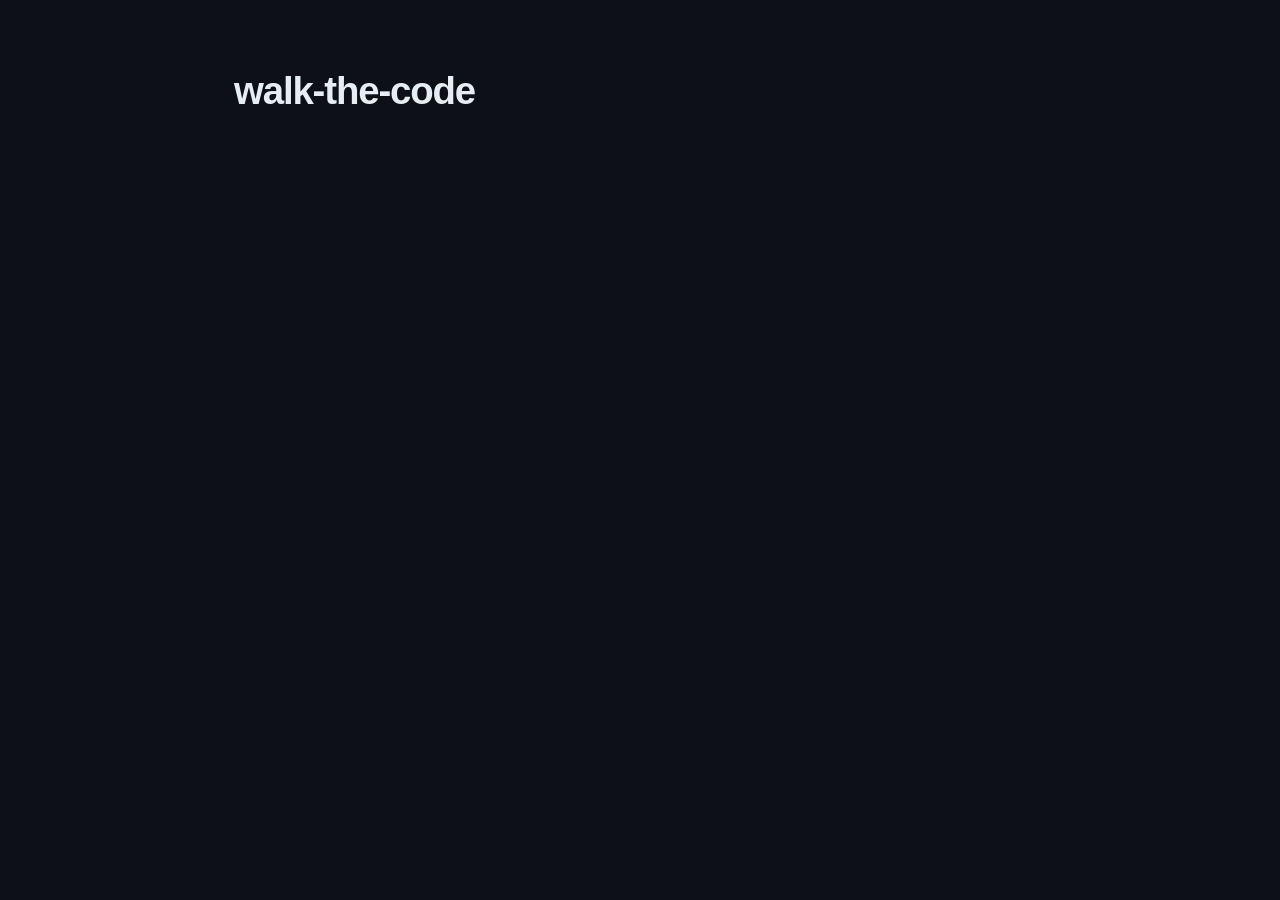
==== index.html @ 9aee624f "Add chapters, lab descriptions, refactor CSS/JS into separate files - Extract style.css, lab.js, ter" ====
<!DOCTYPE html>
<html lang="en">
<head>
<meta charset="UTF-8">
<meta name="viewport" content="width=device-width, initial-scale=1.0">
<title>walk-the-code</title>
<link rel="stylesheet" href="style.css">
</head>
<body>
<div class="container">
  <h1 class="site-title" id="site-title">walk-the-code</h1>
  <p class="site-tagline" id="site-tagline"></p>
  <div id="content"></div>
</div>
<script>
async function loadData() {
  try { const r = await fetch("/api/labs"); if (r.ok) { const labs = await r.json(); try { const cr = await fetch("/api/chapters"); if (cr.ok) return {labs, chapters: await cr.json()}; } catch(e){} return {labs, chapters:null}; } } catch(e) {}
  const r = await fetch("data/labs.json"), d = await r.json();
  return {labs: d.labs||d, chapters: d.chapters||null, config: d.config};
}
loadData().then(({labs, chapters, config}) => {
  if (config) {
    document.getElementById("site-title").textContent = config.title || "walk-the-code";
    document.getElementById("site-tagline").textContent = config.tagline || "";
  }
  const el = document.getElementById("content");
  const labMap = {}; labs.forEach((l,i) => labMap[l.id] = {...l, idx:i});

  if (chapters && chapters.length) {
    chapters.forEach((ch, ci) => {
      const chLabs = ch.labs.map(id => labMap[id]).filter(Boolean);
      const div = document.createElement("div"); div.className = "chapter";
      div.innerHTML = `<div class="chapter-header${ci===0?" open":""}"><span class="chapter-num">Ch ${ci+1}</span><span class="chapter-title">${ch.title}</span><a class="chapter-link" href="chapter.html?chapter=${ch.id}" onclick="event.stopPropagation()">About →</a><span class="chapter-count">${chLabs.length} lab${chLabs.length!==1?"s":""}</span><span class="chapter-arrow">▶</span></div><ul class="chapter-labs${ci===0?" open":""}"></ul>`;
      const ul = div.querySelector("ul");
      chLabs.forEach(l => { ul.innerHTML += `<li class="lab-item"><a href="lab.html?lab=${l.id}"><span class="lab-num">${String(l.idx+1).padStart(2,"0")}</span><div><div class="lab-title-text">${l.title}</div><div class="lab-tagline">${l.tagline||""}</div></div></a></li>`; });
      div.querySelector(".chapter-header").onclick = function() { this.classList.toggle("open"); ul.classList.toggle("open"); };
      el.appendChild(div);
    });
  } else {
    const ul = document.createElement("ul"); ul.className = "lab-list";
    labs.forEach((l,i) => { ul.innerHTML += `<li class="lab-item"><a href="lab.html?lab=${l.id}"><span class="lab-num">${String(i+1).padStart(2,"0")}</span><div><div class="lab-title-text">${l.title}</div><div class="lab-tagline">${l.tagline||""}</div></div></a></li>`; });
    el.appendChild(ul);
  }
});
</script>
</body>
</html>
---- style.css ----
:root {
  --bg:#0d1117; --surface:#161b22; --border:#30363d; --text:#e6edf3;
  --text-muted:#8b949e; --accent:#58a6ff; --accent-dim:#1f6feb22;
  --line-highlight:#1f6feb33; --comment-block:#f0883e18;
  --chapter-accent:#f0883e; --chapter-dim:#f0883e18;
}
*{margin:0;padding:0;box-sizing:border-box}
body{font-family:-apple-system,BlinkMacSystemFont,"Segoe UI",Helvetica,Arial,sans-serif;background:var(--bg);color:var(--text);line-height:1.6}
a{color:var(--accent);text-decoration:none}
a:hover{text-decoration:underline}
code{background:var(--surface);border:1px solid var(--border);border-radius:4px;padding:1px 5px;font-size:.85em}
.container{max-width:860px;margin:0 auto;padding:60px 24px}
.back-link{color:var(--text-muted);text-decoration:none;font-size:.9rem}
.back-link:hover{color:var(--accent)}

/* --- Index page --- */
.site-title{font-size:2.4rem;font-weight:700;letter-spacing:-.03em;margin-bottom:8px}
.site-tagline{font-size:1.15rem;color:var(--text-muted);margin-bottom:48px;max-width:600px}
.chapter{margin-bottom:32px}
.chapter-header{display:flex;align-items:center;gap:12px;padding:14px 20px;border:1px solid var(--border);border-radius:8px;cursor:pointer;transition:border-color .15s,background .15s;user-select:none}
.chapter-header:hover{border-color:var(--chapter-accent);background:var(--chapter-dim)}
.chapter-header.open{border-bottom-left-radius:0;border-bottom-right-radius:0;border-color:var(--chapter-accent);background:var(--chapter-dim)}
.chapter-num{font-size:.75rem;font-weight:700;color:var(--chapter-accent);text-transform:uppercase;letter-spacing:.05em;min-width:24px}
.chapter-title{font-size:1.1rem;font-weight:700;flex:1}
.chapter-count{font-size:.8rem;color:var(--text-muted)}
.chapter-arrow{color:var(--text-muted);font-size:.8rem;transition:transform .2s}
.chapter-header.open .chapter-arrow{transform:rotate(90deg)}
.chapter-link{font-size:.78rem;color:var(--chapter-accent);text-decoration:none;padding:2px 8px;border-radius:4px;transition:background .15s}
.chapter-link:hover{background:var(--chapter-dim);text-decoration:underline}
.chapter-labs{list-style:none;border:1px solid var(--border);border-top:none;border-radius:0 0 8px 8px;overflow:hidden;display:none}
.chapter-labs.open{display:block}
.lab-list{list-style:none}
.lab-item{border:1px solid var(--border);border-radius:8px;margin-bottom:8px;transition:border-color .15s,background .15s}
.lab-item:hover{border-color:var(--accent);background:var(--accent-dim)}
.chapter-labs .lab-item{border-radius:0;margin-bottom:0;border-left:none;border-right:none;border-top:none}
.lab-item a{display:flex;align-items:flex-start;gap:16px;padding:14px 20px;text-decoration:none;color:inherit}
.lab-num{font-size:.85rem;font-weight:600;color:var(--text-muted);font-variant-numeric:tabular-nums;min-width:28px;padding-top:2px}
.lab-title-text{font-size:1.05rem;font-weight:600;color:var(--accent)}
.lab-tagline{font-size:.88rem;color:var(--text-muted);margin-top:4px;line-height:1.45}

/* --- Chapter page --- */
.ch-num{font-size:.85rem;font-weight:700;color:var(--chapter-accent);text-transform:uppercase;letter-spacing:.05em;margin-top:24px;display:block}
.ch-title{font-size:2rem;font-weight:700;letter-spacing:-.03em;margin:4px 0 16px}
.ch-desc{font-size:1rem;line-height:1.7;margin-bottom:24px}
.ch-desc p{margin-bottom:12px}
.diagram-box{border:1px solid var(--border);border-radius:8px;padding:16px;background:var(--surface);margin-bottom:32px;text-align:center;overflow-x:auto}
.diagram-box svg{height:auto;display:inline-block}
.nav-row{display:flex;gap:12px;margin-top:32px}
.nav-btn{padding:8px 16px;border:1px solid var(--border);border-radius:6px;text-decoration:none;color:var(--text-muted);font-size:.9rem;transition:all .15s}
.nav-btn:hover{border-color:var(--accent);color:var(--accent)}

/* --- Lab page --- */
.lab-header{padding:16px 24px;border-bottom:1px solid var(--border);flex-shrink:0}
.lab-header-top{display:flex;align-items:center;gap:12px}
.lab-header h1{font-size:1.3rem;font-weight:700;letter-spacing:-.02em;flex:1;min-width:0}
.lab-header .tagline{color:var(--text-muted);font-size:.85rem;line-height:1.45;margin-top:6px}
.lab-main{display:flex;flex:1;overflow:hidden}
.code-panel{flex:1;overflow-y:auto;min-width:200px}
.h-resize{width:5px;min-width:5px;cursor:ew-resize;background:var(--border);transition:background .15s;flex-shrink:0}
.h-resize:hover,.h-resize.dragging{background:var(--accent)}
.code-table{width:100%;border-collapse:collapse}
.code-table td{padding:0;vertical-align:top;white-space:pre;font-family:"SF Mono","Fira Code","JetBrains Mono",Consolas,monospace;font-size:13px;line-height:1.65}
.line-num{width:48px;min-width:48px;text-align:right;padding-right:12px!important;color:var(--text-muted);opacity:.5;user-select:none;cursor:pointer}
.line-content{padding-left:8px!important;padding-right:16px!important}
.code-line{cursor:pointer;transition:background .1s}
.code-line:hover{background:var(--accent-dim)}
.code-line.selected .line-num{opacity:1;color:var(--accent)}
.code-line.selected{background:var(--line-highlight)}
.code-line.context{background:var(--comment-block)}
.code-line.stale .line-num{color:#d29922}
.explain-panel{width:35%;min-width:200px;max-width:70%;overflow-y:auto;padding:24px;display:flex;flex-direction:column;flex-shrink:0}
.explain-text{font-size:.92rem;line-height:1.65}
.explain-text code{background:var(--surface);border:1px solid var(--border);border-radius:4px;padding:1px 5px;font-size:.85em}
.explain-line-ref{font-size:.8rem;color:var(--text-muted);margin-bottom:8px;font-family:monospace;display:flex;align-items:center;gap:8px}
.overview-btn{background:none;border:1px solid var(--border);color:var(--text-muted);padding:2px 8px;border-radius:4px;cursor:pointer;font-size:.75rem;transition:all .15s}
.overview-btn:hover{border-color:var(--accent);color:var(--accent)}
.lab-desc p{margin-bottom:10px}
.stale-warning{display:inline-flex;align-items:center;gap:6px;background:#d2992233;border:1px solid #d2992255;border-radius:6px;padding:4px 10px;margin-top:12px;font-size:.8rem;color:#d29922}
.stale-dot{width:8px;height:8px;background:#d29922;border-radius:50%;flex-shrink:0}
.diagram-container{margin-top:16px;border:1px solid var(--border);border-radius:8px;padding:12px;background:var(--surface);overflow-x:auto;overflow-y:hidden;text-align:center}
.diagram-container svg{height:auto;display:inline-block}
.diagram-container.hidden{display:none}
.nav-footer{display:flex;gap:8px;margin-top:auto;padding-top:16px;border-top:1px solid var(--border);flex-wrap:wrap}
.nav-link{padding:6px 12px;border:1px solid var(--border);border-radius:6px;text-decoration:none;color:var(--text-muted);font-size:.82rem;transition:all .15s;white-space:nowrap}
.nav-link:hover{border-color:var(--accent);color:var(--accent)}
.nav-link.chapter{border-color:var(--chapter-accent);color:var(--chapter-accent);opacity:.7}
.nav-link.chapter:hover{opacity:1}
.play-btn,.stop-btn{display:none;align-items:center;gap:6px;padding:5px 14px;border-radius:6px;border:1px solid var(--border);background:transparent;color:var(--text);font-size:.82rem;cursor:pointer;transition:all .15s;margin-left:auto}
.play-btn:hover{border-color:#3fb950;color:#3fb950}
.play-btn .icon{color:#3fb950}
.stop-btn:hover{border-color:#f85149;color:#f85149}
.stop-btn .icon{color:#f85149}
.terminal-panel{display:none;flex-direction:column;border-top:2px solid var(--border);background:#010409;flex-shrink:0;height:30vh;min-height:100px;max-height:70vh}
.terminal-panel.open{display:flex}
.terminal-resize-handle{height:5px;cursor:ns-resize;background:transparent;flex-shrink:0;transition:background .15s}
.terminal-resize-handle:hover,.terminal-resize-handle.dragging{background:var(--accent)}
.terminal-header{display:flex;align-items:center;gap:10px;padding:8px 16px;background:#161b22;border-bottom:1px solid var(--border);font-size:.8rem;flex-shrink:0}
.terminal-title{font-weight:600;color:var(--text-muted);display:flex;align-items:center;gap:6px}
.terminal-status{color:var(--text-muted);font-family:monospace;font-size:.75rem}
.terminal-status.running{color:#3fb950}
.terminal-status.error{color:#f85149}
.terminal-close{margin-left:auto;background:none;border:none;color:var(--text-muted);cursor:pointer;font-size:1.1rem;padding:2px 6px;border-radius:4px}
.terminal-close:hover{background:var(--border);color:var(--text)}
.terminal-output{flex:1;overflow-y:auto;padding:12px 16px;font-family:"SF Mono","Fira Code","JetBrains Mono",Consolas,monospace;font-size:12px;line-height:1.55;color:#c9d1d9;white-space:pre-wrap;word-break:break-all}
.terminal-output .cmd{color:#8b949e}
.terminal-spinner{display:inline-block;width:8px;height:8px;border:2px solid #3fb950;border-top-color:transparent;border-radius:50%;animation:spin .8s linear infinite}
@keyframes spin{to{transform:rotate(360deg)}}
.terminal-panel.fullscreen{position:fixed;top:0;left:0;right:0;bottom:0;height:100vh!important;max-height:100vh!important;z-index:100;border-top:none}
@media(max-width:900px){.lab-main{flex-direction:column}.explain-panel{width:100%;max-width:100%;min-width:0;border-top:1px solid var(--border);max-height:40vh}.code-panel{border-right:none}.h-resize{display:none}.code-table td.line-content{white-space:pre-wrap;word-break:break-word}}
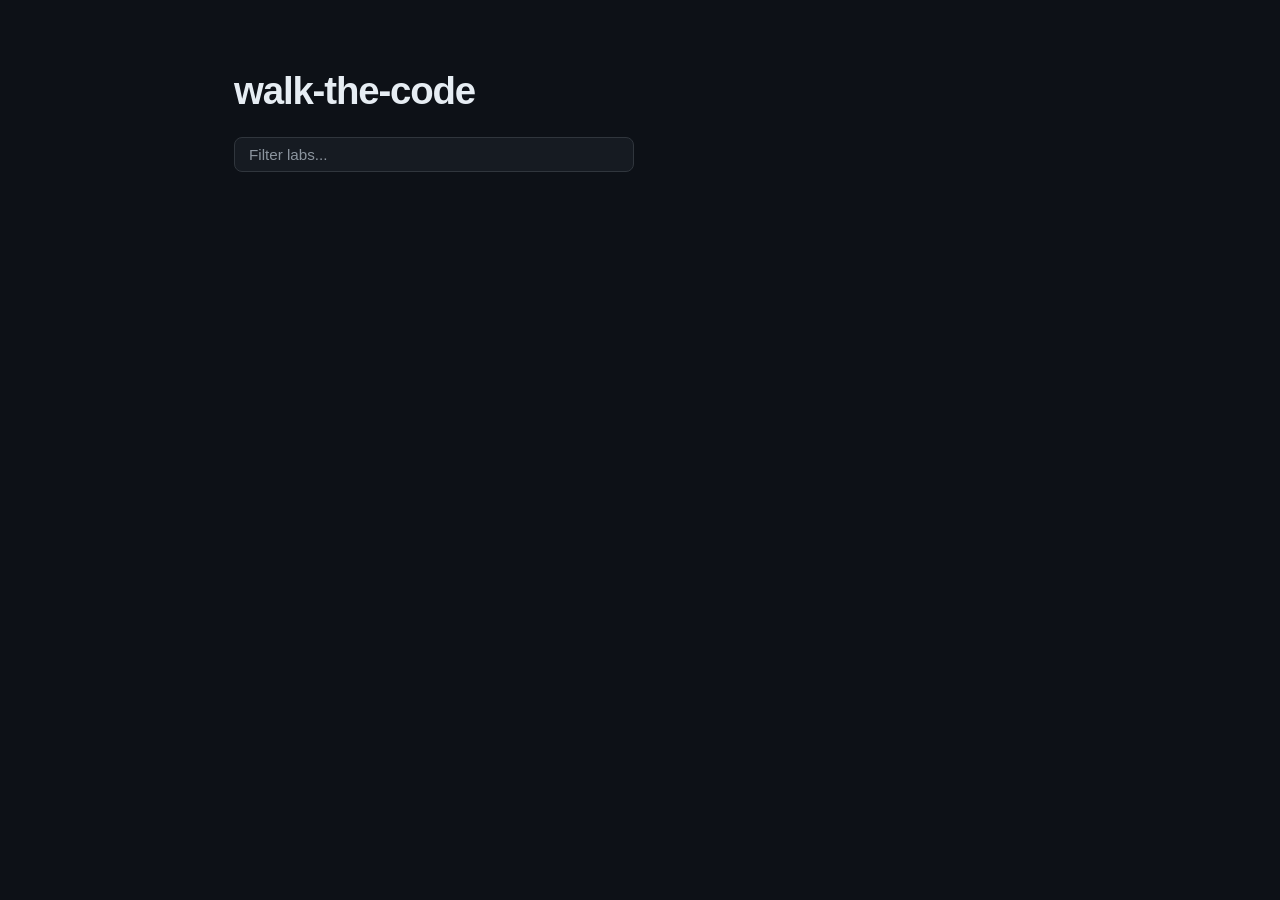
==== commit d41c8d91: "Update files" ====
--- a/index.html
+++ b/index.html
@@ -4,25 +4,39 @@
 <meta charset="UTF-8">
 <meta name="viewport" content="width=device-width, initial-scale=1.0">
 <title>walk-the-code</title>
+<link rel="icon" type="image/svg+xml" href="favicon.svg">
 <link rel="stylesheet" href="style.css">
 </head>
 <body>
 <div class="container">
   <h1 class="site-title" id="site-title">walk-the-code</h1>
   <p class="site-tagline" id="site-tagline"></p>
+  <input class="search-input" id="search-input" type="text" placeholder="Filter labs..." autocomplete="off">
   <div id="content"></div>
 </div>
+<script src="site.js"></script>
 <script>
 async function loadData() {
-  try { const r = await fetch("/api/labs"); if (r.ok) { const labs = await r.json(); try { const cr = await fetch("/api/chapters"); if (cr.ok) return {labs, chapters: await cr.json()}; } catch(e){} return {labs, chapters:null}; } } catch(e) {}
+  try {
+    const [labsRes, chaptersRes, config] = await Promise.all([
+      fetch("/api/labs"),
+      fetch("/api/chapters").catch(() => null),
+      window.WTCSite.loadConfig(),
+    ]);
+    if (labsRes.ok) {
+      const labs = await labsRes.json();
+      const chapters = chaptersRes && chaptersRes.ok ? await chaptersRes.json() : null;
+      return {labs, chapters, config};
+    }
+  } catch(e) {}
   const r = await fetch("data/labs.json"), d = await r.json();
   return {labs: d.labs||d, chapters: d.chapters||null, config: d.config};
 }
 loadData().then(({labs, chapters, config}) => {
-  if (config) {
-    document.getElementById("site-title").textContent = config.title || "walk-the-code";
-    document.getElementById("site-tagline").textContent = config.tagline || "";
-  }
+  window.WTCSite.renderGitHubCorner(config);
+  document.getElementById("site-title").textContent = window.WTCSite.siteTitle(config);
+  document.getElementById("site-tagline").textContent = config?.tagline || "";
+  window.WTCSite.setDocumentTitle("", config);
   const el = document.getElementById("content");
   const labMap = {}; labs.forEach((l,i) => labMap[l.id] = {...l, idx:i});
 
@@ -41,6 +55,18 @@
     labs.forEach((l,i) => { ul.innerHTML += `<li class="lab-item"><a href="lab.html?lab=${l.id}"><span class="lab-num">${String(i+1).padStart(2,"0")}</span><div><div class="lab-title-text">${l.title}</div><div class="lab-tagline">${l.tagline||""}</div></div></a></li>`; });
     el.appendChild(ul);
   }
+  document.getElementById("search-input").addEventListener("input", e => {
+    const q = e.target.value.toLowerCase().trim();
+    document.querySelectorAll(".lab-item").forEach(li => {
+      const text = li.textContent.toLowerCase();
+      li.style.display = !q || text.includes(q) ? "" : "none";
+    });
+    document.querySelectorAll(".chapter").forEach(ch => {
+      const visible = ch.querySelectorAll(".lab-item:not([style*='display: none'])").length;
+      ch.style.display = !q || visible > 0 ? "" : "none";
+      if (q && visible > 0) { ch.querySelector(".chapter-header").classList.add("open"); ch.querySelector(".chapter-labs").classList.add("open"); }
+    });
+  });
 });
 </script>
 </body>
--- a/style.css
+++ b/style.css
@@ -9,13 +9,21 @@
 a{color:var(--accent);text-decoration:none}
 a:hover{text-decoration:underline}
 code{background:var(--surface);border:1px solid var(--border);border-radius:4px;padding:1px 5px;font-size:.85em}
+.github-corner{position:absolute;top:0;right:0;z-index:20;color:var(--bg)}
+.github-corner svg{fill:var(--accent);color:var(--bg);border:0}
+.github-corner:hover .octo-arm{animation:octocat-wave 560ms ease-in-out}
+@keyframes octocat-wave{0%,100%{transform:rotate(0)}20%,60%{transform:rotate(-25deg)}40%,80%{transform:rotate(10deg)}}
+@media (max-width:500px){.github-corner:hover .octo-arm{animation:none}.github-corner .octo-arm{animation:octocat-wave 560ms ease-in-out}}
 .container{max-width:860px;margin:0 auto;padding:60px 24px}
 .back-link{color:var(--text-muted);text-decoration:none;font-size:.9rem}
 .back-link:hover{color:var(--accent)}
 
 /* --- Index page --- */
 .site-title{font-size:2.4rem;font-weight:700;letter-spacing:-.03em;margin-bottom:8px}
-.site-tagline{font-size:1.15rem;color:var(--text-muted);margin-bottom:48px;max-width:600px}
+.site-tagline{font-size:1.15rem;color:var(--text-muted);margin-bottom:16px;max-width:600px}
+.search-input{width:100%;max-width:400px;padding:8px 14px;border:1px solid var(--border);border-radius:8px;background:var(--surface);color:var(--text);font-size:.95rem;margin-bottom:32px;outline:none;transition:border-color .15s}
+.search-input:focus{border-color:var(--accent)}
+.search-input::placeholder{color:var(--text-muted)}
 .chapter{margin-bottom:32px}
 .chapter-header{display:flex;align-items:center;gap:12px;padding:14px 20px;border:1px solid var(--border);border-radius:8px;cursor:pointer;transition:border-color .15s,background .15s;user-select:none}
 .chapter-header:hover{border-color:var(--chapter-accent);background:var(--chapter-dim)}
@@ -86,6 +94,7 @@
 .nav-link.chapter{border-color:var(--chapter-accent);color:var(--chapter-accent);opacity:.7}
 .nav-link.chapter:hover{opacity:1}
 .play-btn,.stop-btn{display:none;align-items:center;gap:6px;padding:5px 14px;border-radius:6px;border:1px solid var(--border);background:transparent;color:var(--text);font-size:.82rem;cursor:pointer;transition:all .15s;margin-left:auto}
+.run-hint{display:none;align-items:center;gap:4px;margin-left:auto;font-size:.75rem;color:var(--text-muted);border:1px dashed var(--border);border-radius:6px;padding:4px 10px;cursor:help}
 .play-btn:hover{border-color:#3fb950;color:#3fb950}
 .play-btn .icon{color:#3fb950}
 .stop-btn:hover{border-color:#f85149;color:#f85149}
@@ -106,4 +115,9 @@
 .terminal-spinner{display:inline-block;width:8px;height:8px;border:2px solid #3fb950;border-top-color:transparent;border-radius:50%;animation:spin .8s linear infinite}
 @keyframes spin{to{transform:rotate(360deg)}}
 .terminal-panel.fullscreen{position:fixed;top:0;left:0;right:0;bottom:0;height:100vh!important;max-height:100vh!important;z-index:100;border-top:none}
-@media(max-width:900px){.lab-main{flex-direction:column}.explain-panel{width:100%;max-width:100%;min-width:0;border-top:1px solid var(--border);max-height:40vh}.code-panel{border-right:none}.h-resize{display:none}.code-table td.line-content{white-space:pre-wrap;word-break:break-word}}
+.explain-toggle{display:none}
+@media(max-width:900px){.lab-main{flex-direction:column}.explain-panel{width:100%;max-width:100%;min-width:0;border-top:1px solid var(--border);max-height:40vh}.code-panel{border-right:none}.h-resize{display:none}.code-table td.line-content{white-space:pre-wrap;word-break:break-word}
+.explain-toggle{display:flex;align-items:center;justify-content:center;width:100%;padding:8px;background:var(--surface);border:none;border-top:1px solid var(--border);color:var(--accent);font-size:.82rem;cursor:pointer;flex-shrink:0}
+.explain-toggle::before{content:"▼ ";font-size:.7rem}
+.explain-toggle.collapsed::before{content:"▶ "}
+.explain-panel.mobile-hidden{display:none}}
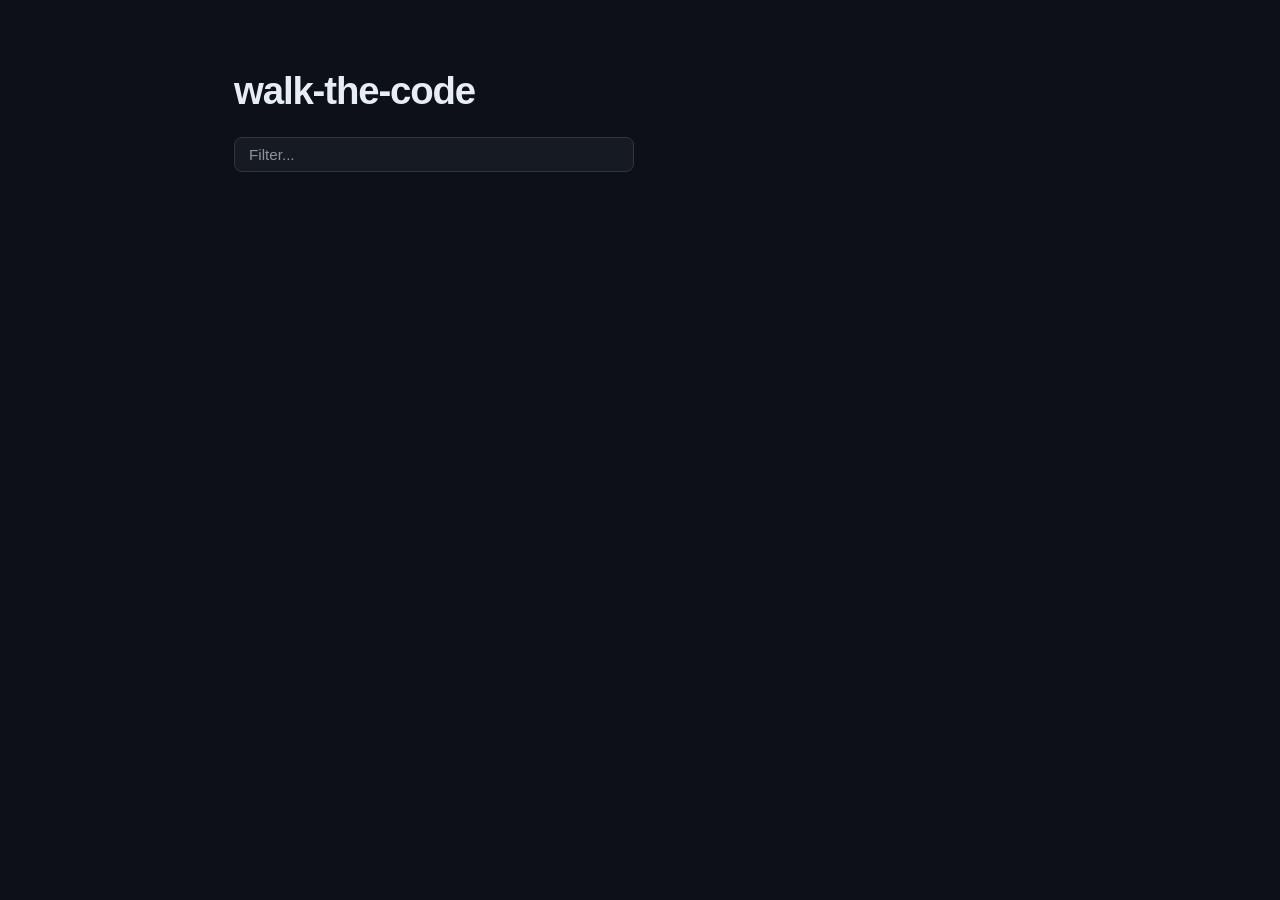
==== commit 7938abdd: "Add multi-file labs, nested chapters, guided tour, embed mode, analytics, agent skill Features: - Mu" ====
--- a/index.html
+++ b/index.html
@@ -11,7 +11,7 @@
 <div class="container">
   <h1 class="site-title" id="site-title">walk-the-code</h1>
   <p class="site-tagline" id="site-tagline"></p>
-  <input class="search-input" id="search-input" type="text" placeholder="Filter labs..." autocomplete="off">
+  <input class="search-input" id="search-input" type="text" placeholder="Filter..." autocomplete="off">
   <div id="content"></div>
 </div>
 <script src="site.js"></script>
@@ -39,32 +39,76 @@
   window.WTCSite.setDocumentTitle("", config);
   const el = document.getElementById("content");
   const labMap = {}; labs.forEach((l,i) => labMap[l.id] = {...l, idx:i});
+  const terms = window.WTCSite.terminology(config);
 
   if (chapters && chapters.length) {
-    chapters.forEach((ch, ci) => {
-      const chLabs = ch.labs.map(id => labMap[id]).filter(Boolean);
-      const div = document.createElement("div"); div.className = "chapter";
-      div.innerHTML = `<div class="chapter-header${ci===0?" open":""}"><span class="chapter-num">Ch ${ci+1}</span><span class="chapter-title">${ch.title}</span><a class="chapter-link" href="chapter.html?chapter=${ch.id}" onclick="event.stopPropagation()">About →</a><span class="chapter-count">${chLabs.length} lab${chLabs.length!==1?"s":""}</span><span class="chapter-arrow">▶</span></div><ul class="chapter-labs${ci===0?" open":""}"></ul>`;
-      const ul = div.querySelector("ul");
-      chLabs.forEach(l => { ul.innerHTML += `<li class="lab-item"><a href="lab.html?lab=${l.id}"><span class="lab-num">${String(l.idx+1).padStart(2,"0")}</span><div><div class="lab-title-text">${l.title}</div><div class="lab-tagline">${l.tagline||""}</div></div></a></li>`; });
-      div.querySelector(".chapter-header").onclick = function() { this.classList.toggle("open"); ul.classList.toggle("open"); };
-      el.appendChild(div);
-    });
+    function renderChapters(chapters, parentEl, labMap, terms, depth, prefix) {
+      chapters.forEach((ch, ci) => {
+        const num = prefix ? `${prefix}.${ci+1}` : `${ci+1}`;
+        const chLabs = (ch.labs||[]).map(id => labMap[id]).filter(Boolean);
+        const countLabel = chLabs.length !== 1 ? terms.unitPlural.toLowerCase() : terms.unit.toLowerCase();
+        const div = document.createElement("div"); div.className = "chapter";
+        if (depth > 0) div.classList.add("chapter-nested");
+        if (depth > 0) div.style.marginLeft = (depth * 24) + "px";
+        const isFirst = depth === 0 && ci === 0;
+        div.innerHTML = `<div class="chapter-header${isFirst?" open":""}"><span class="chapter-num">${WTCSite.escapeHtml(terms.group)} ${num}</span><span class="chapter-title">${WTCSite.escapeHtml(ch.title)}</span><a class="chapter-link" href="chapter.html?chapter=${ch.id}" onclick="event.stopPropagation()">About →</a><span class="chapter-count">${chLabs.length} ${WTCSite.escapeHtml(countLabel)}</span><span class="chapter-arrow">▶</span></div><ul class="chapter-labs${isFirst?" open":""}"></ul>`;
+        const ul = div.querySelector("ul");
+        chLabs.forEach(l => { ul.innerHTML += `<li class="lab-item"><a href="lab.html?lab=${l.id}"><span class="lab-num">${String(l.idx+1).padStart(2,"0")}</span><div><div class="lab-title-text">${WTCSite.escapeHtml(l.title)}</div><div class="lab-tagline">${WTCSite.escapeHtml(l.tagline||"")}</div></div></a></li>`; });
+        div.querySelector(".chapter-header").onclick = function() { this.classList.toggle("open"); ul.classList.toggle("open"); };
+        parentEl.appendChild(div);
+        if (ch.chapters && ch.chapters.length) {
+          renderChapters(ch.chapters, parentEl, labMap, terms, depth + 1, num);
+        }
+      });
+    }
+    renderChapters(chapters, el, labMap, terms, 0, "");
   } else {
     const ul = document.createElement("ul"); ul.className = "lab-list";
-    labs.forEach((l,i) => { ul.innerHTML += `<li class="lab-item"><a href="lab.html?lab=${l.id}"><span class="lab-num">${String(i+1).padStart(2,"0")}</span><div><div class="lab-title-text">${l.title}</div><div class="lab-tagline">${l.tagline||""}</div></div></a></li>`; });
+    labs.forEach((l,i) => { ul.innerHTML += `<li class="lab-item"><a href="lab.html?lab=${l.id}"><span class="lab-num">${String(i+1).padStart(2,"0")}</span><div><div class="lab-title-text">${WTCSite.escapeHtml(l.title)}</div><div class="lab-tagline">${WTCSite.escapeHtml(l.tagline||"")}</div></div></a></li>`; });
     el.appendChild(ul);
   }
+  document.getElementById("search-input").placeholder = `Filter ${terms.unitPlural.toLowerCase()}...`;
+  window.WTCSite.addProgressBadges(labs);
+  function stripHtml(s) { const d = document.createElement("div"); d.innerHTML = s; return d.textContent || ""; }
+  function findContext(text, q) {
+    const i = text.toLowerCase().indexOf(q);
+    if (i === -1) return null;
+    const start = Math.max(0, i - 40), end = Math.min(text.length, i + q.length + 40);
+    let snippet = (start > 0 ? "..." : "") + text.slice(start, end) + (end < text.length ? "..." : "");
+    const re = new RegExp("(" + q.replace(/[.*+?^${}()|[\]\\]/g, "\\$&") + ")", "gi");
+    return snippet.replace(re, "<mark>$1</mark>");
+  }
+  const labDataMap = {}; labs.forEach(l => {
+    const desc = stripHtml(l.description || "");
+    const objectives = (l.learningObjectives || l.learning_objectives || []).join(" ");
+    labDataMap[l.id] = { desc, objectives };
+  });
   document.getElementById("search-input").addEventListener("input", e => {
     const q = e.target.value.toLowerCase().trim();
     document.querySelectorAll(".lab-item").forEach(li => {
-      const text = li.textContent.toLowerCase();
-      li.style.display = !q || text.includes(q) ? "" : "none";
+      const link = li.querySelector("a");
+      const labId = link ? new URLSearchParams(link.href.split("?")[1]).get("lab") : null;
+      const titleTagline = li.textContent.toLowerCase();
+      let oldCtx = li.querySelector(".lab-match-context");
+      if (oldCtx) oldCtx.remove();
+      if (!q || q.length < 3) { li.style.display = ""; return; }
+      if (titleTagline.includes(q)) { li.style.display = ""; return; }
+      const data = labId && labDataMap[labId];
+      if (!data) { li.style.display = "none"; return; }
+      const deepText = data.desc + " " + data.objectives;
+      if (!deepText.toLowerCase().includes(q)) { li.style.display = "none"; return; }
+      li.style.display = "";
+      const ctx = findContext(data.desc, q) || findContext(data.objectives, q);
+      if (ctx) {
+        const ctxEl = document.createElement("div"); ctxEl.className = "lab-match-context"; ctxEl.innerHTML = ctx;
+        const wrapper = li.querySelector("a > div");
+        if (wrapper) wrapper.appendChild(ctxEl);
+      }
     });
     document.querySelectorAll(".chapter").forEach(ch => {
       const visible = ch.querySelectorAll(".lab-item:not([style*='display: none'])").length;
-      ch.style.display = !q || visible > 0 ? "" : "none";
-      if (q && visible > 0) { ch.querySelector(".chapter-header").classList.add("open"); ch.querySelector(".chapter-labs").classList.add("open"); }
+      ch.style.display = !q || q.length < 3 || visible > 0 ? "" : "none";
+      if (q && q.length >= 3 && visible > 0) { ch.querySelector(".chapter-header").classList.add("open"); ch.querySelector(".chapter-labs").classList.add("open"); }
     });
   });
 });
--- a/style.css
+++ b/style.css
@@ -24,6 +24,8 @@
 .search-input{width:100%;max-width:400px;padding:8px 14px;border:1px solid var(--border);border-radius:8px;background:var(--surface);color:var(--text);font-size:.95rem;margin-bottom:32px;outline:none;transition:border-color .15s}
 .search-input:focus{border-color:var(--accent)}
 .search-input::placeholder{color:var(--text-muted)}
+.lab-match-context{font-size:.78rem;color:var(--text-muted);margin-top:2px;line-height:1.4}
+.lab-match-context mark{background:#f0883e44;color:var(--text);border-radius:2px;padding:0 1px}
 .chapter{margin-bottom:32px}
 .chapter-header{display:flex;align-items:center;gap:12px;padding:14px 20px;border:1px solid var(--border);border-radius:8px;cursor:pointer;transition:border-color .15s,background .15s;user-select:none}
 .chapter-header:hover{border-color:var(--chapter-accent);background:var(--chapter-dim)}
@@ -45,6 +47,10 @@
 .lab-num{font-size:.85rem;font-weight:600;color:var(--text-muted);font-variant-numeric:tabular-nums;min-width:28px;padding-top:2px}
 .lab-title-text{font-size:1.05rem;font-weight:600;color:var(--accent)}
 .lab-tagline{font-size:.88rem;color:var(--text-muted);margin-top:4px;line-height:1.45}
+.lab-progress{display:flex;align-items:center;gap:6px;margin-top:4px}
+.lab-progress-bar{width:60px;height:4px;background:var(--border);border-radius:2px;overflow:hidden}
+.lab-progress-fill{height:100%;background:var(--accent);border-radius:2px;transition:width .3s}
+.lab-progress span{font-size:.72rem;color:var(--text-muted)}
 
 /* --- Chapter page --- */
 .ch-num{font-size:.85rem;font-weight:700;color:var(--chapter-accent);text-transform:uppercase;letter-spacing:.05em;margin-top:24px;display:block}
@@ -58,17 +64,32 @@
 .nav-btn:hover{border-color:var(--accent);color:var(--accent)}
 
 /* --- Lab page --- */
-.lab-header{padding:16px 24px;border-bottom:1px solid var(--border);flex-shrink:0}
+.lab-header{padding:16px 90px 16px 24px;border-bottom:1px solid var(--border);flex-shrink:0}
 .lab-header-top{display:flex;align-items:center;gap:12px}
 .lab-header h1{font-size:1.3rem;font-weight:700;letter-spacing:-.02em;flex:1;min-width:0}
 .lab-header .tagline{color:var(--text-muted);font-size:.85rem;line-height:1.45;margin-top:6px}
+.progress-bar{height:4px;background:var(--border);border-radius:2px;margin-top:8px;position:relative}
+.progress-fill{height:100%;background:#58a6ff;border-radius:2px;transition:width 0.3s}
+.progress-text{font-size:0.75rem;color:var(--text-muted);position:absolute;right:0;top:6px}
+.code-line.visited .line-num{border-left:2px solid #58a6ff33}
 .lab-main{display:flex;flex:1;overflow:hidden}
-.code-panel{flex:1;overflow-y:auto;min-width:200px}
+.code-panel{flex:1;overflow-y:auto;min-width:200px;position:relative}
 .h-resize{width:5px;min-width:5px;cursor:ew-resize;background:var(--border);transition:background .15s;flex-shrink:0}
 .h-resize:hover,.h-resize.dragging{background:var(--accent)}
 .code-table{width:100%;border-collapse:collapse}
 .code-table td{padding:0;vertical-align:top;white-space:pre;font-family:"SF Mono","Fira Code","JetBrains Mono",Consolas,monospace;font-size:13px;line-height:1.65}
-.line-num{width:48px;min-width:48px;text-align:right;padding-right:12px!important;color:var(--text-muted);opacity:.5;user-select:none;cursor:pointer}
+.line-num{width:48px;min-width:48px;text-align:right;padding-right:12px!important;color:var(--text-muted);opacity:.5;user-select:none;cursor:pointer;position:relative}
+.line-num.has-annotation::after,.line-num.has-important::after,.line-num.has-diagram::after{content:"";position:absolute;top:50%;left:4px;transform:translateY(-50%);width:6px;height:6px;border-radius:50%;opacity:.5;transition:opacity .15s}
+.code-line:hover .line-num.has-annotation::after,.code-line:hover .line-num.has-important::after,.code-line:hover .line-num.has-diagram::after{opacity:1}
+.line-num.has-annotation::after{border:1.5px solid var(--text-muted);background:transparent}
+.line-num.has-important::after{background:var(--chapter-accent);border:none}
+.line-num.has-diagram::after{background:var(--accent);border:none}
+.gutter-legend{display:flex;gap:12px;align-items:center;margin-top:4px;font-size:.72rem;color:var(--text-muted)}
+.gutter-legend-item{display:flex;align-items:center;gap:4px}
+.gutter-legend-dot{width:6px;height:6px;border-radius:50%;flex-shrink:0}
+.gutter-legend-dot.dot-annotation{border:1.5px solid var(--text-muted);background:transparent}
+.gutter-legend-dot.dot-important{background:var(--chapter-accent)}
+.gutter-legend-dot.dot-diagram{background:var(--accent)}
 .line-content{padding-left:8px!important;padding-right:16px!important}
 .code-line{cursor:pointer;transition:background .1s}
 .code-line:hover{background:var(--accent-dim)}
@@ -76,13 +97,56 @@
 .code-line.selected{background:var(--line-highlight)}
 .code-line.context{background:var(--comment-block)}
 .code-line.stale .line-num{color:#d29922}
+.code-coach{position:absolute;top:12px;right:16px;display:flex;align-items:flex-start;gap:12px;max-width:320px;padding:10px 12px;border:1px solid var(--border);border-radius:10px;background:color-mix(in srgb, var(--surface) 88%, var(--bg));box-shadow:0 8px 24px rgba(1,4,9,.28);z-index:5}
+.code-coach.hidden{display:none}
+.code-coach-copy{min-width:0}
+.code-coach-title{font-size:.82rem;font-weight:600;color:var(--text)}
+.code-coach-text{font-size:.76rem;line-height:1.45;color:var(--text-muted);margin-top:2px}
+.code-coach-close{background:none;border:none;color:var(--text-muted);font-size:1rem;line-height:1;cursor:pointer;padding:2px;border-radius:4px;flex-shrink:0}
+.code-coach-close:hover{color:var(--text);background:var(--accent-dim)}
+.explain-search{padding:0 0 12px 0;border-bottom:1px solid var(--border);margin-bottom:12px}
+.explain-search .search-input{width:100%;padding:6px 10px;border:1px solid var(--border);border-radius:6px;background:var(--bg);color:var(--text);font-size:.85rem}
+.explain-search .search-input:focus{border-color:var(--accent);outline:none}
+.search-results{max-height:200px;overflow-y:auto;margin-top:8px}
+.search-result{padding:6px 8px;border-radius:4px;cursor:pointer;font-size:.82rem;color:var(--text-muted);line-height:1.4}
+.search-result:hover{background:var(--accent-dim);color:var(--text)}
+.search-result .line-ref{color:var(--accent);font-weight:600;margin-right:4px}
+.search-result mark{background:#f0883e44;color:var(--text);border-radius:2px;padding:0 1px}
+.search-count{font-size:.75rem;color:var(--text-muted);margin-top:4px}
 .explain-panel{width:35%;min-width:200px;max-width:70%;overflow-y:auto;padding:24px;display:flex;flex-direction:column;flex-shrink:0}
 .explain-text{font-size:.92rem;line-height:1.65}
 .explain-text code{background:var(--surface);border:1px solid var(--border);border-radius:4px;padding:1px 5px;font-size:.85em}
-.explain-line-ref{font-size:.8rem;color:var(--text-muted);margin-bottom:8px;font-family:monospace;display:flex;align-items:center;gap:8px}
+.explain-line-ref{font-size:.8rem;color:var(--text-muted);margin-bottom:8px;font-family:monospace;display:flex;align-items:center;gap:8px;flex-wrap:wrap}
+.tips-btn{background:none;border:1px solid var(--border);color:var(--text-muted);padding:2px 8px;border-radius:999px;cursor:pointer;font-size:.72rem;line-height:1.2;transition:all .15s}
+.tips-btn:hover{border-color:var(--accent);color:var(--accent);background:var(--accent-dim)}
+.line-nav{display:inline-flex;align-items:center;gap:6px;padding:2px 8px;border:1px solid var(--border);border-radius:999px;background:var(--surface)}
+.line-nav.hidden{display:none}
+.line-nav-btn{width:24px;height:24px;display:inline-flex;align-items:center;justify-content:center;border:1px solid var(--border);border-radius:999px;background:transparent;color:var(--text-muted);font:inherit;cursor:pointer;transition:all .15s}
+.line-nav-btn:hover:not(:disabled){border-color:var(--accent);color:var(--accent);background:var(--accent-dim)}
+.line-nav-btn:disabled{opacity:.35;cursor:default}
+.line-nav-hint{font-size:.72rem;color:var(--text-muted);letter-spacing:.01em}
 .overview-btn{background:none;border:1px solid var(--border);color:var(--text-muted);padding:2px 8px;border-radius:4px;cursor:pointer;font-size:.75rem;transition:all .15s}
 .overview-btn:hover{border-color:var(--accent);color:var(--accent)}
 .lab-desc p{margin-bottom:10px}
+.learning-objectives{margin-top:16px;padding:12px 16px;border:1px solid var(--border);border-radius:8px;background:var(--surface)}
+.learning-objectives h3{font-size:.85rem;color:var(--text-muted);text-transform:uppercase;letter-spacing:.05em;margin-bottom:8px}
+.learning-objectives ul{list-style:none;padding:0}
+.learning-objectives li{font-size:.88rem;line-height:1.5;padding:4px 0 4px 20px;position:relative;color:var(--text)}
+.learning-objectives li::before{content:"\2713";position:absolute;left:0;color:var(--accent);font-weight:700}
+.exercises{margin-top:16px;padding:12px 16px;border:1px solid var(--border);border-radius:8px;background:var(--surface)}
+.exercises h3{font-size:.85rem;color:var(--chapter-accent);text-transform:uppercase;letter-spacing:.05em;margin-bottom:8px}
+.exercise{padding:8px 0;border-bottom:1px solid var(--border)}
+.exercise:last-child{border-bottom:none}
+.exercise-label{display:flex;align-items:flex-start;gap:8px;cursor:pointer}
+.exercise-check{margin-top:3px;accent-color:var(--accent);cursor:pointer}
+.exercise-check:checked+.exercise-prompt{text-decoration:line-through;opacity:.6}
+.exercise-count{font-size:.75rem;color:var(--text-muted);margin-top:4px}
+.exercise-prompt{font-size:.88rem;line-height:1.5}
+.exercise-hint{font-size:.82rem;color:var(--text-muted);margin-top:4px;cursor:pointer}
+.reset-progress{margin-top:16px;padding-top:12px;border-top:1px solid var(--border);display:flex;gap:16px;flex-wrap:wrap}
+.reset-progress-btn{background:none;border:none;color:var(--text-muted);font-size:.78rem;cursor:pointer;padding:0;text-decoration:underline;opacity:.6;transition:opacity .15s}
+.reset-progress-btn:hover{opacity:1;color:var(--text)}
+.exercise-hint-text{display:none;margin-top:4px;padding:8px;background:var(--bg);border-radius:4px;font-size:.82rem}
 .stale-warning{display:inline-flex;align-items:center;gap:6px;background:#d2992233;border:1px solid #d2992255;border-radius:6px;padding:4px 10px;margin-top:12px;font-size:.8rem;color:#d29922}
 .stale-dot{width:8px;height:8px;background:#d29922;border-radius:50%;flex-shrink:0}
 .diagram-container{margin-top:16px;border:1px solid var(--border);border-radius:8px;padding:12px;background:var(--surface);overflow-x:auto;overflow-y:hidden;text-align:center}
@@ -93,13 +157,25 @@
 .nav-link:hover{border-color:var(--accent);color:var(--accent)}
 .nav-link.chapter{border-color:var(--chapter-accent);color:var(--chapter-accent);opacity:.7}
 .nav-link.chapter:hover{opacity:1}
-.play-btn,.stop-btn{display:none;align-items:center;gap:6px;padding:5px 14px;border-radius:6px;border:1px solid var(--border);background:transparent;color:var(--text);font-size:.82rem;cursor:pointer;transition:all .15s;margin-left:auto}
+.edit-btn,.reset-btn,.play-btn,.stop-btn{display:none;align-items:center;gap:6px;padding:5px 14px;border-radius:6px;border:1px solid var(--border);background:transparent;color:var(--text);font-size:.82rem;cursor:pointer;transition:all .15s}
+.play-btn,.stop-btn{margin-left:auto}
+.edit-btn:hover{border-color:var(--accent);color:var(--accent)}
+.edit-btn .icon{color:var(--accent)}
+.reset-btn:hover{border-color:var(--chapter-accent);color:var(--chapter-accent)}
+.reset-btn .icon{color:var(--chapter-accent)}
+.code-panel.edit-mode{border-left:3px solid var(--accent)}
+.editor-wrapper{display:none;width:100%;height:100%;overflow:hidden}
+.editor-gutter{width:48px;min-width:48px;padding:8px 12px 8px 0;text-align:right;font-family:"SF Mono","Fira Code","JetBrains Mono",Consolas,monospace;font-size:13px;line-height:1.65;color:var(--text-muted);opacity:.5;background:var(--bg);overflow:hidden;white-space:pre;user-select:none;flex-shrink:0}
+.editor-code-area{position:relative;flex:1;overflow:hidden}
+.editor-highlight,.code-editor{position:absolute;top:0;left:0;width:100%;height:100%;margin:0;border:none;padding:8px 8px 8px 8px;font-family:"SF Mono","Fira Code","JetBrains Mono",Consolas,monospace;font-size:13px;line-height:1.65;tab-size:4;white-space:pre;overflow:auto}
+.editor-highlight{background:var(--bg);color:var(--text);pointer-events:none;z-index:0}
+.code-editor{background:transparent;color:transparent;caret-color:var(--text);z-index:1;resize:none;outline:none;-webkit-text-fill-color:transparent}
 .run-hint{display:none;align-items:center;gap:4px;margin-left:auto;font-size:.75rem;color:var(--text-muted);border:1px dashed var(--border);border-radius:6px;padding:4px 10px;cursor:help}
 .play-btn:hover{border-color:#3fb950;color:#3fb950}
 .play-btn .icon{color:#3fb950}
 .stop-btn:hover{border-color:#f85149;color:#f85149}
 .stop-btn .icon{color:#f85149}
-.terminal-panel{display:none;flex-direction:column;border-top:2px solid var(--border);background:#010409;flex-shrink:0;height:30vh;min-height:100px;max-height:70vh}
+.terminal-panel{display:none;flex-direction:column;border-top:2px solid var(--border);background:#010409;flex-shrink:0;height:30vh;min-height:100px;max-height:70vh;position:relative}
 .terminal-panel.open{display:flex}
 .terminal-resize-handle{height:5px;cursor:ns-resize;background:transparent;flex-shrink:0;transition:background .15s}
 .terminal-resize-handle:hover,.terminal-resize-handle.dragging{background:var(--accent)}
@@ -111,13 +187,61 @@
 .terminal-close{margin-left:auto;background:none;border:none;color:var(--text-muted);cursor:pointer;font-size:1.1rem;padding:2px 6px;border-radius:4px}
 .terminal-close:hover{background:var(--border);color:var(--text)}
 .terminal-output{flex:1;overflow-y:auto;padding:12px 16px;font-family:"SF Mono","Fira Code","JetBrains Mono",Consolas,monospace;font-size:12px;line-height:1.55;color:#c9d1d9;white-space:pre-wrap;word-break:break-all}
+.terminal-scroll-bottom{display:none;position:absolute;bottom:12px;right:20px;width:32px;height:32px;align-items:center;justify-content:center;border-radius:50%;border:1px solid var(--border);background:var(--surface);color:var(--accent);font-size:16px;cursor:pointer;z-index:10;box-shadow:0 2px 8px rgba(0,0,0,.4);transition:all .15s}
+.terminal-scroll-bottom:hover{background:var(--accent);color:var(--bg);border-color:var(--accent)}
 .terminal-output .cmd{color:#8b949e}
 .terminal-spinner{display:inline-block;width:8px;height:8px;border:2px solid #3fb950;border-top-color:transparent;border-radius:50%;animation:spin .8s linear infinite}
 @keyframes spin{to{transform:rotate(360deg)}}
 .terminal-panel.fullscreen{position:fixed;top:0;left:0;right:0;bottom:0;height:100vh!important;max-height:100vh!important;z-index:100;border-top:none}
 .explain-toggle{display:none}
 @media(max-width:900px){.lab-main{flex-direction:column}.explain-panel{width:100%;max-width:100%;min-width:0;border-top:1px solid var(--border);max-height:40vh}.code-panel{border-right:none}.h-resize{display:none}.code-table td.line-content{white-space:pre-wrap;word-break:break-word}
+.code-coach{left:12px;right:12px;max-width:none}
+.line-nav-hint{display:none}
 .explain-toggle{display:flex;align-items:center;justify-content:center;width:100%;padding:8px;background:var(--surface);border:none;border-top:1px solid var(--border);color:var(--accent);font-size:.82rem;cursor:pointer;flex-shrink:0}
 .explain-toggle::before{content:"▼ ";font-size:.7rem}
 .explain-toggle.collapsed::before{content:"▶ "}
 .explain-panel.mobile-hidden{display:none}}
+.error-banner{position:fixed;bottom:0;left:0;right:0;padding:8px 16px;background:#f8514922;border-top:1px solid #f85149;color:#f85149;font-size:.82rem;z-index:200;display:flex;align-items:center;gap:8px}
+.error-banner button{background:none;border:1px solid #f85149;color:#f85149;padding:2px 8px;border-radius:4px;cursor:pointer;font-size:.75rem;margin-left:auto}
+
+/* --- Knowledge checks --- */
+.knowledge-checks{margin-top:32px}
+.knowledge-checks h2{font-size:1.1rem;font-weight:600;margin-bottom:16px;color:var(--chapter-accent)}
+.quiz-card{border:1px solid var(--border);border-radius:8px;padding:16px;margin-bottom:12px;background:var(--surface)}
+.quiz-question{font-size:.95rem;font-weight:600;margin-bottom:12px}
+.quiz-options{list-style:none;padding:0}
+.quiz-option{display:flex;align-items:center;gap:8px;padding:6px 8px;border-radius:4px;cursor:pointer;font-size:.88rem;transition:background .15s}
+.quiz-option:hover{background:var(--accent-dim)}
+.quiz-option.correct{background:#3fb95022;border-left:3px solid #3fb950}
+.quiz-option.incorrect{background:#f8514922;border-left:3px solid #f85149;opacity:.6}
+.quiz-option.selected{font-weight:600}
+.quiz-option.answered{pointer-events:none}
+.quiz-explanation{margin-top:8px;padding:8px 12px;background:var(--bg);border-radius:4px;font-size:.85rem;color:var(--text-muted);display:none}
+.quiz-explanation.visible{display:block}
+.quiz-score{font-size:.85rem;color:var(--text-muted);margin-top:8px}
+
+/* --- File tabs --- */
+.file-tabs{display:flex;gap:0;border-bottom:1px solid var(--border);background:var(--surface);flex-shrink:0}
+.file-tab{padding:6px 14px;background:none;border:none;border-bottom:2px solid transparent;color:var(--text-muted);font-size:.82rem;cursor:pointer;font-family:inherit;transition:all .15s}
+.file-tab:hover{color:var(--text);background:var(--accent-dim)}
+.file-tab.active{color:var(--accent);border-bottom-color:var(--accent)}
+
+/* --- Nested chapters --- */
+.chapter-nested{margin-top:8px}
+
+/* --- Tour bar --- */
+.tour-bar{position:fixed;bottom:0;left:0;right:0;display:flex;align-items:center;justify-content:center;gap:16px;padding:12px 24px;background:var(--surface);border-top:2px solid var(--accent);z-index:100;transform:translateY(100%);transition:transform .2s}
+.tour-bar.visible{transform:translateY(0)}
+.tour-btn{padding:6px 16px;border:1px solid var(--border);border-radius:6px;background:transparent;color:var(--text);font-size:.85rem;cursor:pointer;transition:all .15s}
+.tour-btn:hover:not(:disabled){border-color:var(--accent);color:var(--accent)}
+.tour-btn:disabled{opacity:.35;cursor:default}
+.tour-exit{padding:6px 12px;border:1px solid var(--border);border-radius:6px;background:transparent;color:var(--text-muted);font-size:.82rem;cursor:pointer}
+.tour-exit:hover{border-color:#f85149;color:#f85149}
+.tour-progress{font-size:.85rem;color:var(--text-muted);font-variant-numeric:tabular-nums;min-width:80px;text-align:center}
+.tour-complete{font-size:.9rem;color:var(--accent)}
+.tour-start-btn{display:block;margin:20px auto 0;padding:10px 24px;border:1px solid var(--accent);border-radius:8px;background:var(--accent-dim);color:var(--accent);font-size:.9rem;font-weight:600;cursor:pointer;transition:all .15s}
+.tour-start-btn:hover{background:var(--accent);color:var(--bg)}
+
+/* --- Embed mode --- */
+.embed-mode{overflow:hidden}
+.embed-mode .lab-main{height:100vh}
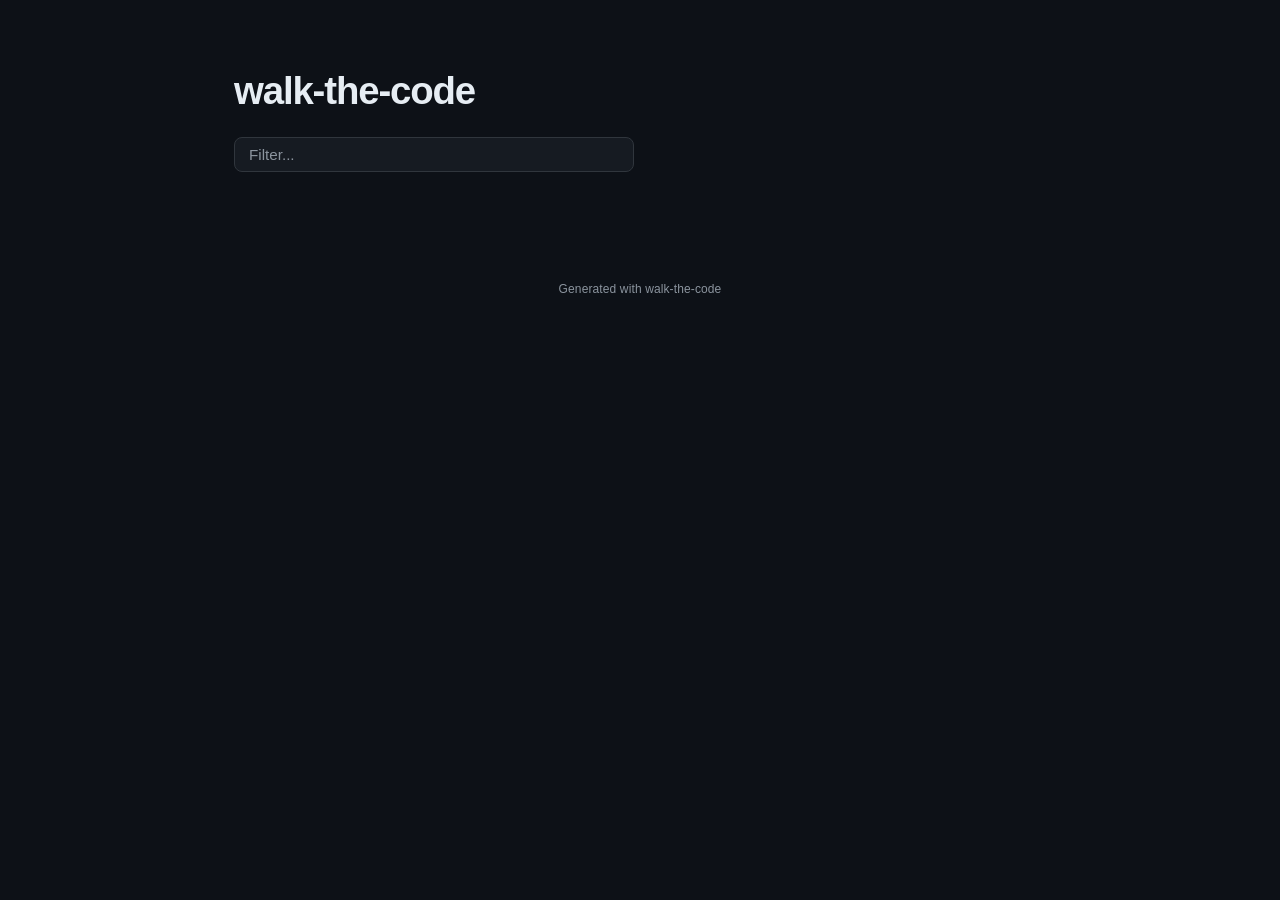
==== commit de266dd7: "Rename lab→unit, chapter→group across entire codebase - Rename files: lab*.js → unit*.js, lab.html →" ====
--- a/index.html
+++ b/index.html
@@ -19,56 +19,56 @@
 async function loadData() {
   try {
     const [labsRes, chaptersRes, config] = await Promise.all([
-      fetch("/api/labs"),
-      fetch("/api/chapters").catch(() => null),
+      fetch("/api/units"),
+      fetch("/api/groups").catch(() => null),
       window.WTCSite.loadConfig(),
     ]);
     if (labsRes.ok) {
-      const labs = await labsRes.json();
-      const chapters = chaptersRes && chaptersRes.ok ? await chaptersRes.json() : null;
-      return {labs, chapters, config};
+      const units = await labsRes.json();
+      const groups = chaptersRes && chaptersRes.ok ? await chaptersRes.json() : null;
+      return {units, groups, config};
     }
   } catch(e) {}
-  const r = await fetch("data/labs.json"), d = await r.json();
-  return {labs: d.labs||d, chapters: d.chapters||null, config: d.config};
+  const r = await fetch("data/units.json"), d = await r.json();
+  return {units: d.units||d, groups: d.groups||null, config: d.config};
 }
-loadData().then(({labs, chapters, config}) => {
+loadData().then(({units, groups, config}) => {
   window.WTCSite.renderGitHubCorner(config);
   document.getElementById("site-title").textContent = window.WTCSite.siteTitle(config);
   document.getElementById("site-tagline").textContent = config?.tagline || "";
   window.WTCSite.setDocumentTitle("", config);
   const el = document.getElementById("content");
-  const labMap = {}; labs.forEach((l,i) => labMap[l.id] = {...l, idx:i});
+  const unitMap = {}; units.forEach((l,i) => unitMap[l.id] = {...l, idx:i});
   const terms = window.WTCSite.terminology(config);
 
-  if (chapters && chapters.length) {
-    function renderChapters(chapters, parentEl, labMap, terms, depth, prefix) {
-      chapters.forEach((ch, ci) => {
+  if (groups && groups.length) {
+    function renderGroups(groups, parentEl, unitMap, terms, depth, prefix) {
+      groups.forEach((ch, ci) => {
         const num = prefix ? `${prefix}.${ci+1}` : `${ci+1}`;
-        const chLabs = (ch.labs||[]).map(id => labMap[id]).filter(Boolean);
+        const chUnits = (ch.units||[]).map(id => unitMap[id]).filter(Boolean);
         const countLabel = chLabs.length !== 1 ? terms.unitPlural.toLowerCase() : terms.unit.toLowerCase();
-        const div = document.createElement("div"); div.className = "chapter";
-        if (depth > 0) div.classList.add("chapter-nested");
+        const div = document.createElement("div"); div.className = "group";
+        if (depth > 0) div.classList.add("group-nested");
         if (depth > 0) div.style.marginLeft = (depth * 24) + "px";
         const isFirst = depth === 0 && ci === 0;
-        div.innerHTML = `<div class="chapter-header${isFirst?" open":""}"><span class="chapter-num">${WTCSite.escapeHtml(terms.group)} ${num}</span><span class="chapter-title">${WTCSite.escapeHtml(ch.title)}</span><a class="chapter-link" href="chapter.html?chapter=${ch.id}" onclick="event.stopPropagation()">About →</a><span class="chapter-count">${chLabs.length} ${WTCSite.escapeHtml(countLabel)}</span><span class="chapter-arrow">▶</span></div><ul class="chapter-labs${isFirst?" open":""}"></ul>`;
+        div.innerHTML = `<div class="group-header${isFirst?" open":""}"><span class="group-num">${WTCSite.escapeHtml(terms.group)} ${num}</span><span class="group-title">${WTCSite.escapeHtml(ch.title)}</span><a class="group-link" href="group.html?group=${ch.id}" onclick="event.stopPropagation()">About →</a><span class="group-count">${chLabs.length} ${WTCSite.escapeHtml(countLabel)}</span><span class="group-arrow">▶</span></div><ul class="group-units${isFirst?" open":""}"></ul>`;
         const ul = div.querySelector("ul");
-        chLabs.forEach(l => { ul.innerHTML += `<li class="lab-item"><a href="lab.html?lab=${l.id}"><span class="lab-num">${String(l.idx+1).padStart(2,"0")}</span><div><div class="lab-title-text">${WTCSite.escapeHtml(l.title)}</div><div class="lab-tagline">${WTCSite.escapeHtml(l.tagline||"")}</div></div></a></li>`; });
-        div.querySelector(".chapter-header").onclick = function() { this.classList.toggle("open"); ul.classList.toggle("open"); };
+        chLabs.forEach(l => { ul.innerHTML += `<li class="unit-item"><a href="unit.html?unit=${l.id}"><span class="unit-num">${String(l.idx+1).padStart(2,"0")}</span><div><div class="unit-title-text">${WTCSite.escapeHtml(l.title)}</div><div class="unit-tagline">${WTCSite.escapeHtml(l.tagline||"")}</div></div></a></li>`; });
+        div.querySelector(".group-header").onclick = function() { this.classList.toggle("open"); ul.classList.toggle("open"); };
         parentEl.appendChild(div);
-        if (ch.chapters && ch.chapters.length) {
-          renderChapters(ch.chapters, parentEl, labMap, terms, depth + 1, num);
+        if (ch.groups && ch.groups.length) {
+          renderGroups(ch.groups, parentEl, labMap, terms, depth + 1, num);
         }
       });
     }
-    renderChapters(chapters, el, labMap, terms, 0, "");
+    renderGroups(groups, el, unitMap, terms, 0, "");
   } else {
-    const ul = document.createElement("ul"); ul.className = "lab-list";
-    labs.forEach((l,i) => { ul.innerHTML += `<li class="lab-item"><a href="lab.html?lab=${l.id}"><span class="lab-num">${String(i+1).padStart(2,"0")}</span><div><div class="lab-title-text">${WTCSite.escapeHtml(l.title)}</div><div class="lab-tagline">${WTCSite.escapeHtml(l.tagline||"")}</div></div></a></li>`; });
+    const ul = document.createElement("ul"); ul.className = "unit-list";
+    units.forEach((l,i) => { ul.innerHTML += `<li class="unit-item"><a href="unit.html?unit=${l.id}"><span class="unit-num">${String(i+1).padStart(2,"0")}</span><div><div class="unit-title-text">${WTCSite.escapeHtml(l.title)}</div><div class="unit-tagline">${WTCSite.escapeHtml(l.tagline||"")}</div></div></a></li>`; });
     el.appendChild(ul);
   }
   document.getElementById("search-input").placeholder = `Filter ${terms.unitPlural.toLowerCase()}...`;
-  window.WTCSite.addProgressBadges(labs);
+  window.WTCSite.addProgressBadges(units);
   function stripHtml(s) { const d = document.createElement("div"); d.innerHTML = s; return d.textContent || ""; }
   function findContext(text, q) {
     const i = text.toLowerCase().indexOf(q);
@@ -78,37 +78,37 @@
     const re = new RegExp("(" + q.replace(/[.*+?^${}()|[\]\\]/g, "\\$&") + ")", "gi");
     return snippet.replace(re, "<mark>$1</mark>");
   }
-  const labDataMap = {}; labs.forEach(l => {
+  const unitDataMap = {}; units.forEach(l => {
     const desc = stripHtml(l.description || "");
     const objectives = (l.learningObjectives || l.learning_objectives || []).join(" ");
-    labDataMap[l.id] = { desc, objectives };
+    unitDataMap[l.id] = { desc, objectives };
   });
   document.getElementById("search-input").addEventListener("input", e => {
     const q = e.target.value.toLowerCase().trim();
-    document.querySelectorAll(".lab-item").forEach(li => {
+    document.querySelectorAll(".unit-item").forEach(li => {
       const link = li.querySelector("a");
-      const labId = link ? new URLSearchParams(link.href.split("?")[1]).get("lab") : null;
+      const unitId = link ? new URLSearchParams(link.href.split("?")[1]).get("unit") : null;
       const titleTagline = li.textContent.toLowerCase();
-      let oldCtx = li.querySelector(".lab-match-context");
+      let oldCtx = li.querySelector(".unit-match-context");
       if (oldCtx) oldCtx.remove();
       if (!q || q.length < 3) { li.style.display = ""; return; }
       if (titleTagline.includes(q)) { li.style.display = ""; return; }
-      const data = labId && labDataMap[labId];
+      const data = unitId && unitDataMap[unitId];
       if (!data) { li.style.display = "none"; return; }
       const deepText = data.desc + " " + data.objectives;
       if (!deepText.toLowerCase().includes(q)) { li.style.display = "none"; return; }
       li.style.display = "";
       const ctx = findContext(data.desc, q) || findContext(data.objectives, q);
       if (ctx) {
-        const ctxEl = document.createElement("div"); ctxEl.className = "lab-match-context"; ctxEl.innerHTML = ctx;
+        const ctxEl = document.createElement("div"); ctxEl.className = "unit-match-context"; ctxEl.innerHTML = ctx;
         const wrapper = li.querySelector("a > div");
         if (wrapper) wrapper.appendChild(ctxEl);
       }
     });
-    document.querySelectorAll(".chapter").forEach(ch => {
-      const visible = ch.querySelectorAll(".lab-item:not([style*='display: none'])").length;
+    document.querySelectorAll(".group").forEach(ch => {
+      const visible = ch.querySelectorAll(".unit-item:not([style*='display: none'])").length;
       ch.style.display = !q || q.length < 3 || visible > 0 ? "" : "none";
-      if (q && q.length >= 3 && visible > 0) { ch.querySelector(".chapter-header").classList.add("open"); ch.querySelector(".chapter-labs").classList.add("open"); }
+      if (q && q.length >= 3 && visible > 0) { ch.querySelector(".group-header").classList.add("open"); ch.querySelector(".group-units").classList.add("open"); }
     });
   });
 });
--- a/style.css
+++ b/style.css
@@ -2,7 +2,7 @@
   --bg:#0d1117; --surface:#161b22; --border:#30363d; --text:#e6edf3;
   --text-muted:#8b949e; --accent:#58a6ff; --accent-dim:#1f6feb22;
   --line-highlight:#1f6feb33; --comment-block:#f0883e18;
-  --chapter-accent:#f0883e; --chapter-dim:#f0883e18;
+  --group-accent:#f0883e; --group-dim:#f0883e18;
 }
 *{margin:0;padding:0;box-sizing:border-box}
 body{font-family:-apple-system,BlinkMacSystemFont,"Segoe UI",Helvetica,Arial,sans-serif;background:var(--bg);color:var(--text);line-height:1.6}
@@ -24,36 +24,36 @@
 .search-input{width:100%;max-width:400px;padding:8px 14px;border:1px solid var(--border);border-radius:8px;background:var(--surface);color:var(--text);font-size:.95rem;margin-bottom:32px;outline:none;transition:border-color .15s}
 .search-input:focus{border-color:var(--accent)}
 .search-input::placeholder{color:var(--text-muted)}
-.lab-match-context{font-size:.78rem;color:var(--text-muted);margin-top:2px;line-height:1.4}
-.lab-match-context mark{background:#f0883e44;color:var(--text);border-radius:2px;padding:0 1px}
-.chapter{margin-bottom:32px}
-.chapter-header{display:flex;align-items:center;gap:12px;padding:14px 20px;border:1px solid var(--border);border-radius:8px;cursor:pointer;transition:border-color .15s,background .15s;user-select:none}
-.chapter-header:hover{border-color:var(--chapter-accent);background:var(--chapter-dim)}
-.chapter-header.open{border-bottom-left-radius:0;border-bottom-right-radius:0;border-color:var(--chapter-accent);background:var(--chapter-dim)}
-.chapter-num{font-size:.75rem;font-weight:700;color:var(--chapter-accent);text-transform:uppercase;letter-spacing:.05em;min-width:24px}
-.chapter-title{font-size:1.1rem;font-weight:700;flex:1}
-.chapter-count{font-size:.8rem;color:var(--text-muted)}
-.chapter-arrow{color:var(--text-muted);font-size:.8rem;transition:transform .2s}
-.chapter-header.open .chapter-arrow{transform:rotate(90deg)}
-.chapter-link{font-size:.78rem;color:var(--chapter-accent);text-decoration:none;padding:2px 8px;border-radius:4px;transition:background .15s}
-.chapter-link:hover{background:var(--chapter-dim);text-decoration:underline}
-.chapter-labs{list-style:none;border:1px solid var(--border);border-top:none;border-radius:0 0 8px 8px;overflow:hidden;display:none}
-.chapter-labs.open{display:block}
-.lab-list{list-style:none}
-.lab-item{border:1px solid var(--border);border-radius:8px;margin-bottom:8px;transition:border-color .15s,background .15s}
-.lab-item:hover{border-color:var(--accent);background:var(--accent-dim)}
-.chapter-labs .lab-item{border-radius:0;margin-bottom:0;border-left:none;border-right:none;border-top:none}
-.lab-item a{display:flex;align-items:flex-start;gap:16px;padding:14px 20px;text-decoration:none;color:inherit}
-.lab-num{font-size:.85rem;font-weight:600;color:var(--text-muted);font-variant-numeric:tabular-nums;min-width:28px;padding-top:2px}
-.lab-title-text{font-size:1.05rem;font-weight:600;color:var(--accent)}
-.lab-tagline{font-size:.88rem;color:var(--text-muted);margin-top:4px;line-height:1.45}
-.lab-progress{display:flex;align-items:center;gap:6px;margin-top:4px}
-.lab-progress-bar{width:60px;height:4px;background:var(--border);border-radius:2px;overflow:hidden}
-.lab-progress-fill{height:100%;background:var(--accent);border-radius:2px;transition:width .3s}
-.lab-progress span{font-size:.72rem;color:var(--text-muted)}
-
-/* --- Chapter page --- */
-.ch-num{font-size:.85rem;font-weight:700;color:var(--chapter-accent);text-transform:uppercase;letter-spacing:.05em;margin-top:24px;display:block}
+.unit-match-context{font-size:.78rem;color:var(--text-muted);margin-top:2px;line-height:1.4}
+.unit-match-context mark{background:#f0883e44;color:var(--text);border-radius:2px;padding:0 1px}
+.group{margin-bottom:32px}
+.group-header{display:flex;align-items:center;gap:12px;padding:14px 20px;border:1px solid var(--border);border-radius:8px;cursor:pointer;transition:border-color .15s,background .15s;user-select:none}
+.group-header:hover{border-color:var(--group-accent);background:var(--group-dim)}
+.group-header.open{border-bottom-left-radius:0;border-bottom-right-radius:0;border-color:var(--group-accent);background:var(--group-dim)}
+.group-num{font-size:.75rem;font-weight:700;color:var(--group-accent);text-transform:uppercase;letter-spacing:.05em;min-width:24px}
+.group-title{font-size:1.1rem;font-weight:700;flex:1}
+.group-count{font-size:.8rem;color:var(--text-muted)}
+.group-arrow{color:var(--text-muted);font-size:.8rem;transition:transform .2s}
+.group-header.open .group-arrow{transform:rotate(90deg)}
+.group-link{font-size:.78rem;color:var(--group-accent);text-decoration:none;padding:2px 8px;border-radius:4px;transition:background .15s}
+.group-link:hover{background:var(--group-dim);text-decoration:underline}
+.group-units{list-style:none;border:1px solid var(--border);border-top:none;border-radius:0 0 8px 8px;overflow:hidden;display:none}
+.group-units.open{display:block}
+.unit-list{list-style:none}
+.unit-item{border:1px solid var(--border);border-radius:8px;margin-bottom:8px;transition:border-color .15s,background .15s}
+.unit-item:hover{border-color:var(--accent);background:var(--accent-dim)}
+.group-units .unit-item{border-radius:0;margin-bottom:0;border-left:none;border-right:none;border-top:none}
+.unit-item a{display:flex;align-items:flex-start;gap:16px;padding:14px 20px;text-decoration:none;color:inherit}
+.unit-num{font-size:.85rem;font-weight:600;color:var(--text-muted);font-variant-numeric:tabular-nums;min-width:28px;padding-top:2px}
+.unit-title-text{font-size:1.05rem;font-weight:600;color:var(--accent)}
+.unit-tagline{font-size:.88rem;color:var(--text-muted);margin-top:4px;line-height:1.45}
+.unit-progress{display:flex;align-items:center;gap:6px;margin-top:4px}
+.unit-progress-bar{width:60px;height:4px;background:var(--border);border-radius:2px;overflow:hidden}
+.unit-progress-fill{height:100%;background:var(--accent);border-radius:2px;transition:width .3s}
+.unit-progress span{font-size:.72rem;color:var(--text-muted)}
+
+/* --- Group page --- */
+.ch-num{font-size:.85rem;font-weight:700;color:var(--group-accent);text-transform:uppercase;letter-spacing:.05em;margin-top:24px;display:block}
 .ch-title{font-size:2rem;font-weight:700;letter-spacing:-.03em;margin:4px 0 16px}
 .ch-desc{font-size:1rem;line-height:1.7;margin-bottom:24px}
 .ch-desc p{margin-bottom:12px}
@@ -63,16 +63,16 @@
 .nav-btn{padding:8px 16px;border:1px solid var(--border);border-radius:6px;text-decoration:none;color:var(--text-muted);font-size:.9rem;transition:all .15s}
 .nav-btn:hover{border-color:var(--accent);color:var(--accent)}
 
-/* --- Lab page --- */
-.lab-header{padding:16px 90px 16px 24px;border-bottom:1px solid var(--border);flex-shrink:0}
-.lab-header-top{display:flex;align-items:center;gap:12px}
-.lab-header h1{font-size:1.3rem;font-weight:700;letter-spacing:-.02em;flex:1;min-width:0}
-.lab-header .tagline{color:var(--text-muted);font-size:.85rem;line-height:1.45;margin-top:6px}
-.progress-bar{height:4px;background:var(--border);border-radius:2px;margin-top:8px;position:relative}
+/* --- Unit page --- */
+.unit-header{padding:16px 90px 16px 24px;border-bottom:1px solid var(--border);flex-shrink:0}
+.unit-header-top{display:flex;align-items:center;gap:12px}
+.unit-header h1{font-size:1.3rem;font-weight:700;letter-spacing:-.02em;flex:1;min-width:0}
+.unit-header .tagline{color:var(--text-muted);font-size:.85rem;line-height:1.45;margin-top:6px}
+.progress-bar{height:4px;background:var(--border);border-radius:2px;margin-top:8px}
 .progress-fill{height:100%;background:#58a6ff;border-radius:2px;transition:width 0.3s}
-.progress-text{font-size:0.75rem;color:var(--text-muted);position:absolute;right:0;top:6px}
+.progress-text{font-size:0.75rem;color:var(--text-muted)}
 .code-line.visited .line-num{border-left:2px solid #58a6ff33}
-.lab-main{display:flex;flex:1;overflow:hidden}
+.unit-main{display:flex;flex:1;overflow:hidden}
 .code-panel{flex:1;overflow-y:auto;min-width:200px;position:relative}
 .h-resize{width:5px;min-width:5px;cursor:ew-resize;background:var(--border);transition:background .15s;flex-shrink:0}
 .h-resize:hover,.h-resize.dragging{background:var(--accent)}
@@ -82,13 +82,15 @@
 .line-num.has-annotation::after,.line-num.has-important::after,.line-num.has-diagram::after{content:"";position:absolute;top:50%;left:4px;transform:translateY(-50%);width:6px;height:6px;border-radius:50%;opacity:.5;transition:opacity .15s}
 .code-line:hover .line-num.has-annotation::after,.code-line:hover .line-num.has-important::after,.code-line:hover .line-num.has-diagram::after{opacity:1}
 .line-num.has-annotation::after{border:1.5px solid var(--text-muted);background:transparent}
-.line-num.has-important::after{background:var(--chapter-accent);border:none}
+.line-num.has-important::after{background:var(--group-accent);border:none}
 .line-num.has-diagram::after{background:var(--accent);border:none}
 .gutter-legend{display:flex;gap:12px;align-items:center;margin-top:4px;font-size:.72rem;color:var(--text-muted)}
+.unit-header .gutter-legend{margin-top:6px;justify-content:flex-end}
+.unit-header .gutter-legend .progress-text{margin-right:auto}
 .gutter-legend-item{display:flex;align-items:center;gap:4px}
 .gutter-legend-dot{width:6px;height:6px;border-radius:50%;flex-shrink:0}
 .gutter-legend-dot.dot-annotation{border:1.5px solid var(--text-muted);background:transparent}
-.gutter-legend-dot.dot-important{background:var(--chapter-accent)}
+.gutter-legend-dot.dot-important{background:var(--group-accent)}
 .gutter-legend-dot.dot-diagram{background:var(--accent)}
 .line-content{padding-left:8px!important;padding-right:16px!important}
 .code-line{cursor:pointer;transition:background .1s}
@@ -127,14 +129,14 @@
 .line-nav-hint{font-size:.72rem;color:var(--text-muted);letter-spacing:.01em}
 .overview-btn{background:none;border:1px solid var(--border);color:var(--text-muted);padding:2px 8px;border-radius:4px;cursor:pointer;font-size:.75rem;transition:all .15s}
 .overview-btn:hover{border-color:var(--accent);color:var(--accent)}
-.lab-desc p{margin-bottom:10px}
+.unit-desc p{margin-bottom:10px}
 .learning-objectives{margin-top:16px;padding:12px 16px;border:1px solid var(--border);border-radius:8px;background:var(--surface)}
 .learning-objectives h3{font-size:.85rem;color:var(--text-muted);text-transform:uppercase;letter-spacing:.05em;margin-bottom:8px}
 .learning-objectives ul{list-style:none;padding:0}
 .learning-objectives li{font-size:.88rem;line-height:1.5;padding:4px 0 4px 20px;position:relative;color:var(--text)}
 .learning-objectives li::before{content:"\2713";position:absolute;left:0;color:var(--accent);font-weight:700}
 .exercises{margin-top:16px;padding:12px 16px;border:1px solid var(--border);border-radius:8px;background:var(--surface)}
-.exercises h3{font-size:.85rem;color:var(--chapter-accent);text-transform:uppercase;letter-spacing:.05em;margin-bottom:8px}
+.exercises h3{font-size:.85rem;color:var(--group-accent);text-transform:uppercase;letter-spacing:.05em;margin-bottom:8px}
 .exercise{padding:8px 0;border-bottom:1px solid var(--border)}
 .exercise:last-child{border-bottom:none}
 .exercise-label{display:flex;align-items:flex-start;gap:8px;cursor:pointer}
@@ -155,14 +157,14 @@
 .nav-footer{display:flex;gap:8px;margin-top:auto;padding-top:16px;border-top:1px solid var(--border);flex-wrap:wrap}
 .nav-link{padding:6px 12px;border:1px solid var(--border);border-radius:6px;text-decoration:none;color:var(--text-muted);font-size:.82rem;transition:all .15s;white-space:nowrap}
 .nav-link:hover{border-color:var(--accent);color:var(--accent)}
-.nav-link.chapter{border-color:var(--chapter-accent);color:var(--chapter-accent);opacity:.7}
-.nav-link.chapter:hover{opacity:1}
+.nav-link.group{border-color:var(--group-accent);color:var(--group-accent);opacity:.7}
+.nav-link.group:hover{opacity:1}
 .edit-btn,.reset-btn,.play-btn,.stop-btn{display:none;align-items:center;gap:6px;padding:5px 14px;border-radius:6px;border:1px solid var(--border);background:transparent;color:var(--text);font-size:.82rem;cursor:pointer;transition:all .15s}
 .play-btn,.stop-btn{margin-left:auto}
 .edit-btn:hover{border-color:var(--accent);color:var(--accent)}
 .edit-btn .icon{color:var(--accent)}
-.reset-btn:hover{border-color:var(--chapter-accent);color:var(--chapter-accent)}
-.reset-btn .icon{color:var(--chapter-accent)}
+.reset-btn:hover{border-color:var(--group-accent);color:var(--group-accent)}
+.reset-btn .icon{color:var(--group-accent)}
 .code-panel.edit-mode{border-left:3px solid var(--accent)}
 .editor-wrapper{display:none;width:100%;height:100%;overflow:hidden}
 .editor-gutter{width:48px;min-width:48px;padding:8px 12px 8px 0;text-align:right;font-family:"SF Mono","Fira Code","JetBrains Mono",Consolas,monospace;font-size:13px;line-height:1.65;color:var(--text-muted);opacity:.5;background:var(--bg);overflow:hidden;white-space:pre;user-select:none;flex-shrink:0}
@@ -194,7 +196,7 @@
 @keyframes spin{to{transform:rotate(360deg)}}
 .terminal-panel.fullscreen{position:fixed;top:0;left:0;right:0;bottom:0;height:100vh!important;max-height:100vh!important;z-index:100;border-top:none}
 .explain-toggle{display:none}
-@media(max-width:900px){.lab-main{flex-direction:column}.explain-panel{width:100%;max-width:100%;min-width:0;border-top:1px solid var(--border);max-height:40vh}.code-panel{border-right:none}.h-resize{display:none}.code-table td.line-content{white-space:pre-wrap;word-break:break-word}
+@media(max-width:900px){.unit-main{flex-direction:column}.explain-panel{width:100%;max-width:100%;min-width:0;border-top:1px solid var(--border);max-height:40vh}.code-panel{border-right:none}.h-resize{display:none}.code-table td.line-content{white-space:pre-wrap;word-break:break-word}
 .code-coach{left:12px;right:12px;max-width:none}
 .line-nav-hint{display:none}
 .explain-toggle{display:flex;align-items:center;justify-content:center;width:100%;padding:8px;background:var(--surface);border:none;border-top:1px solid var(--border);color:var(--accent);font-size:.82rem;cursor:pointer;flex-shrink:0}
@@ -206,7 +208,7 @@
 
 /* --- Knowledge checks --- */
 .knowledge-checks{margin-top:32px}
-.knowledge-checks h2{font-size:1.1rem;font-weight:600;margin-bottom:16px;color:var(--chapter-accent)}
+.knowledge-checks h2{font-size:1.1rem;font-weight:600;margin-bottom:16px;color:var(--group-accent)}
 .quiz-card{border:1px solid var(--border);border-radius:8px;padding:16px;margin-bottom:12px;background:var(--surface)}
 .quiz-question{font-size:.95rem;font-weight:600;margin-bottom:12px}
 .quiz-options{list-style:none;padding:0}
@@ -226,8 +228,8 @@
 .file-tab:hover{color:var(--text);background:var(--accent-dim)}
 .file-tab.active{color:var(--accent);border-bottom-color:var(--accent)}
 
-/* --- Nested chapters --- */
-.chapter-nested{margin-top:8px}
+/* --- Nested groups --- */
+.group-nested{margin-top:8px}
 
 /* --- Tour bar --- */
 .tour-bar{position:fixed;bottom:0;left:0;right:0;display:flex;align-items:center;justify-content:center;gap:16px;padding:12px 24px;background:var(--surface);border-top:2px solid var(--accent);z-index:100;transform:translateY(100%);transition:transform .2s}
@@ -244,4 +246,11 @@
 
 /* --- Embed mode --- */
 .embed-mode{overflow:hidden}
-.embed-mode .lab-main{height:100vh}+.embed-mode .unit-main{height:100vh}
+
+/* --- Credits footer --- */
+.wtc-credits{text-align:center;padding:16px 12px;font-size:.75rem;color:var(--text-muted);letter-spacing:.01em}
+.wtc-credits a{color:var(--text-muted);text-decoration:none;border-bottom:1px solid transparent;transition:color .15s,border-color .15s}
+.wtc-credits a:hover{color:var(--accent);border-bottom-color:var(--accent);text-decoration:none}
+.embed-mode .wtc-credits{position:fixed;bottom:0;right:8px;padding:4px 8px;text-align:right;background:var(--bg);opacity:.6;font-size:.65rem}
+.embed-mode .wtc-credits:hover{opacity:1}
